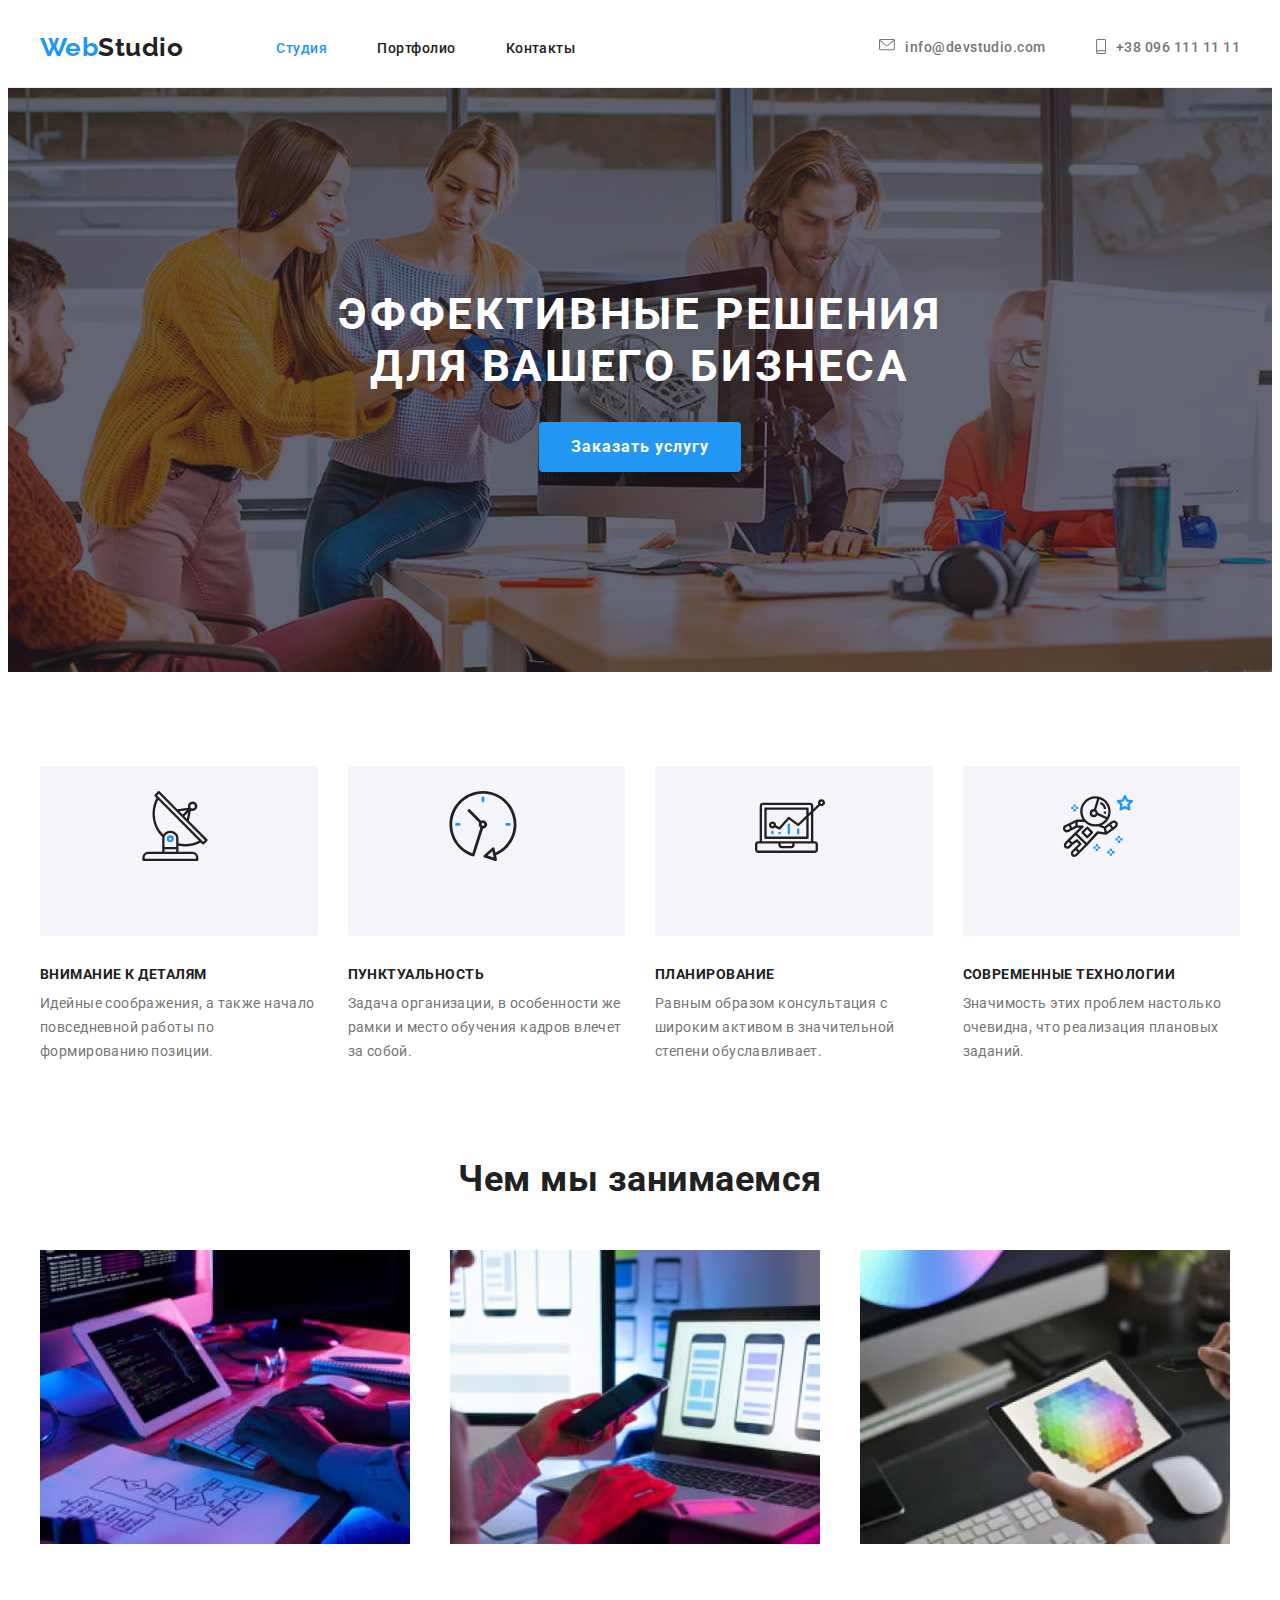
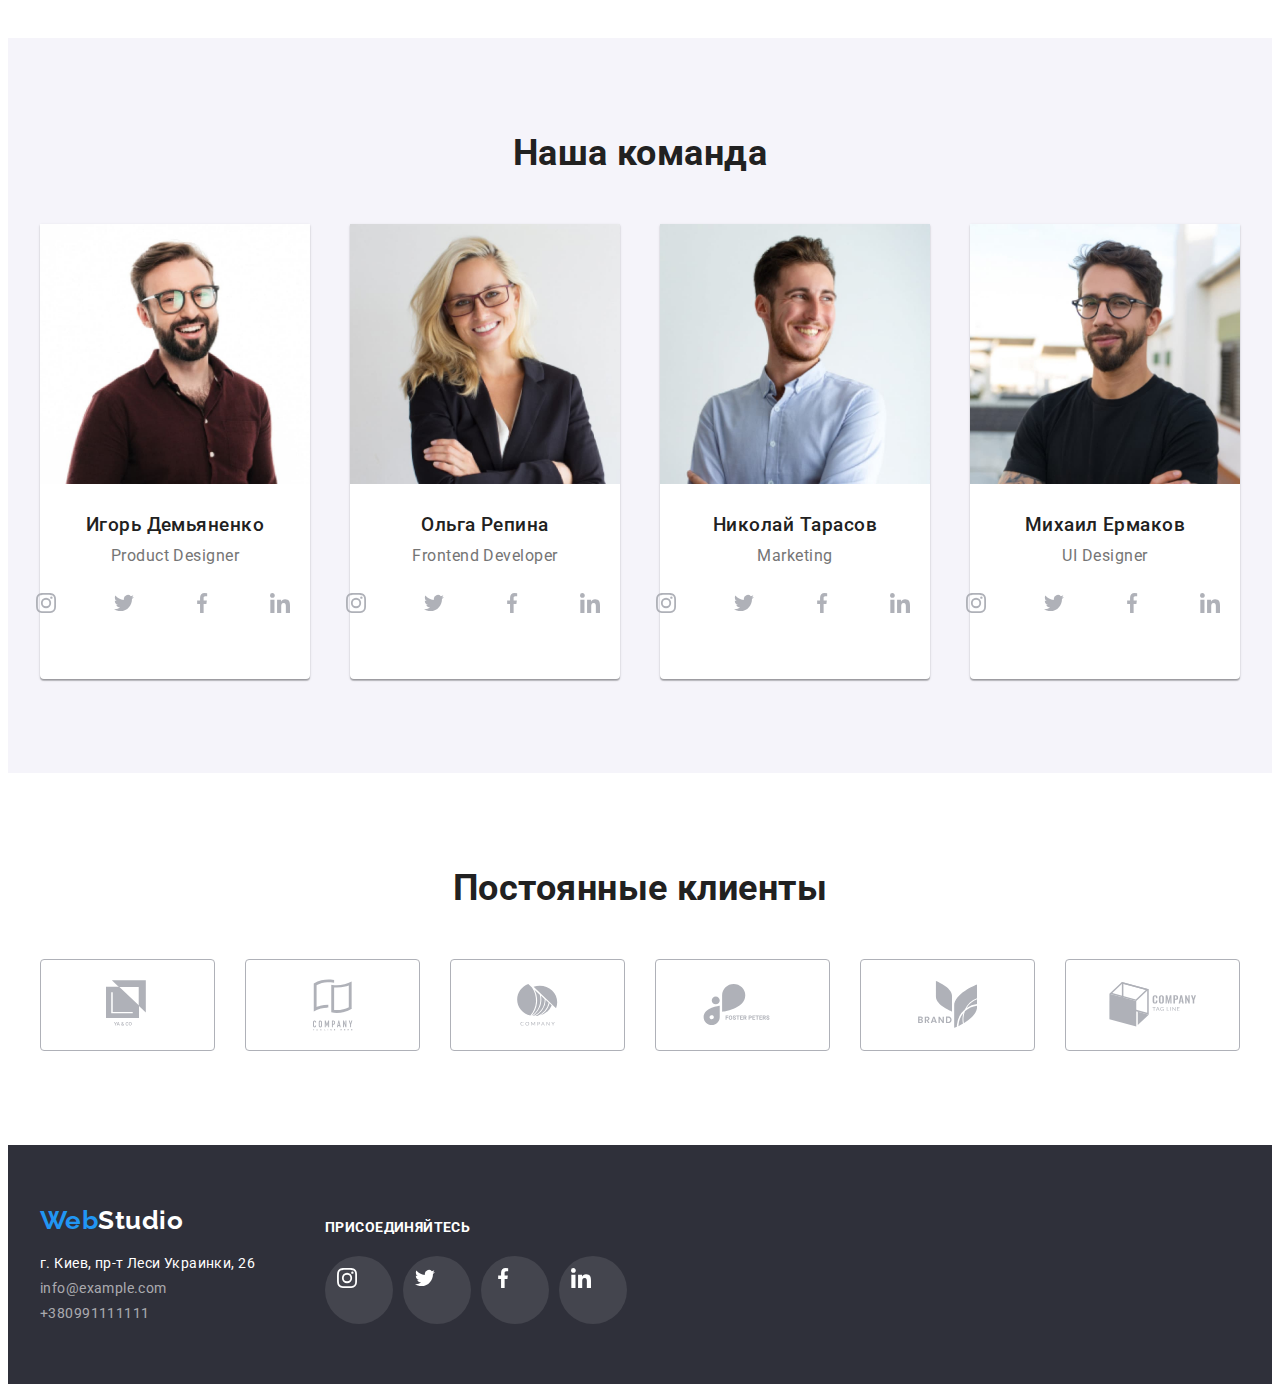
==== index.html @ e6eb75d5 "Добвляет основые файлы" ====
<!DOCTYPE html>
<html lang="ru">
  <head>
    <meta charset="UTF-8" />
    <meta name="viewport" content="width=1600, initial-scale=1.0" />
    <link href="https://fonts.googleapis.com/css2?family=Raleway:wght@400;700;900&family=Roboto:ital,wght@0,400;0,500;0,900;1,700&display=swap" rel="stylesheet" />
    <link
      rel="stylesheet"
      href="https://cdnjs.cloudflare.com/ajax/libs/modern-normalize/1.0.0/modern-normalize.min.css"
      integrity="sha512-ISS7cAi1PEhQ8jnbJpJZMd29NlhNj4AWYyLOSp2CE/CsHxTCu+r+t0D2yoJudVrd0/8fTVPUVDzY5Tvli75u/g=="
      crossorigin="anonymous"
    />
    <link rel="stylesheet" href="./css/common-styles.css" />
    <link rel="stylesheet" href="./css/home.css" />
    <title>Web Studio - главная страница</title>
  </head>
  <body>
    <header class="page-header flexbox">
      <div class="container flexbox justify-center">
        <nav class="main-nav flexbox justify-center">
          <a href="./index.html" class="logo"><span class="accent">Web</span>Studio</a>
          <ul class="site-nav flexbox list">
            <li class="item"><a href="./" class="link current">Студия</a></li>
            <li class="item"><a href="./portfolio.html" class="link">Портфолио</a></li>
            <li class="item"><a href="./" class="link">Контакты</a></li>
          </ul>
        </nav>
        <ul class="header-contacts flexbox list">
          <li class="item">
            <a href="mailto:info@devstudio.com" class="link">
              <svg width="16px" height="12px">
                <use href="./images/sprite.svg#mail"></use>
              </svg>
              info@devstudio.com
            </a>
          </li>
          <li class="item">
            <a href="tel:+380961111111" class="link">
              <svg width="10px" height="15px">
                <use href="./images/sprite.svg#smartphone"></use>
              </svg>
              +38 096 111 11 11
            </a>
          </li>
        </ul>
      </div>
    </header>
    <main>
      <section class="hero">
        <div class="container hero-container">
          <h1 class="hero-title">Эффективные решения <br />для вашего бизнеса</h1>
          <a href="./" class="hero-btn">Заказать услугу</a>
        </div>
      </section>
      <section class="section features">
        <div class="container">
          <ul class="features-list list flexbox">
            <li class="features-grid">
              <div class="image-container">
                <svg width="70" height="70"><use href="./images/sprite.svg#antenna"></use></svg>
              </div>
              <h3 class="item-title">Внимание к деталям</h3>
              <p class="item-text">Идейные соображения, а также начало повседневной работы по формированию позиции.</p>
            </li>
            <li class="features-grid">
              <div class="image-container">
                <svg width="70" height="70">
                  <use href="./images/sprite.svg#clock"></use>
                </svg>
              </div>
              <h3 class="item-title">Пунктуальность</h3>
              <p class="item-text">Задача организации, в особенности же рамки и место обучения кадров влечет за собой.</p>
            </li>
            <li class="features-grid">
              <div class="image-container">
                <svg width="70" height="70">
                  <use href="./images/sprite.svg#diagram"></use>
                </svg>
              </div>
              <h3 class="item-title">Планирование</h3>
              <p class="item-text">Равным образом консультация с широким активом в значительной степени обуславливает.</p>
            </li>
            <li class="features-grid">
              <div class="image-container">
                <svg width="70" height="70">
                  <use href="./images/sprite.svg#astronaut"></use>
                </svg>
              </div>
              <h3 class="item-title">Современные технологии</h3>
              <p class="item-text">Значимость этих проблем настолько очевидна, что реализация плановых заданий.</p>
            </li>
          </ul>
        </div>
      </section>
      <section class="section our-work">
        <div class="container">
          <h2 class="section-title">Чем мы занимаемся</h2>
          <ul class="grid list">
            <li class="grid-item">
              <img src="./images/content-img-1.jpg" alt="Планшет и клавиатура" width="370" />
            </li>

            <li class="grid-item">
              <img src="./images/content-img-2.jpg" alt="Смартфон" width="370" />
            </li>
            <li class="grid-item">
              <img src="./images/content-img-3.jpg" alt="Планшет с палитрой" width="370" />
            </li>
          </ul>
        </div>
      </section>
      <section class="section team">
        <div class="container">
          <h2 class="section-title">Наша команда</h2>
          <ul class="team-grid flexbox list">
            <li class="grid-item">
              <div class="team-card">
                <img src="./images/igor-dem.jpg" alt="Игорь Демьяненко" width="270" />
                <h3 class="team-name">Игорь Демьяненко</h3>
                <p class="team-position">Product Designer</p>
                <div class="sl">
                  <ul class="list flexbox social-links">
                    <li class="list-link">
                      <a class="link" href="">
                        <svg class="link-icon">
                          <use href="./images/sprite.svg#instagram"></use>
                        </svg>
                      </a>
                    </li>
                    <li class="list-link">
                      <a class="link" href=""
                        ><svg class="link-icon">
                          <use href="./images/sprite.svg#twitter"></use>
                        </svg>
                      </a>
                    </li>
                    <li class="list-link">
                      <a class="link" href=""
                        ><svg class="link-icon">
                          <use href="./images/sprite.svg#facebook"></use>
                        </svg>
                      </a>
                    </li>
                    <li class="list-link">
                      <a class="link" href="">
                        <svg class="link-icon">
                          <use href="./images/sprite.svg#linkedin"></use>
                        </svg>
                      </a>
                    </li>
                  </ul>
                </div>
              </div>
            </li>
            <li class="grid-item">
              <div class="team-card">
                <img src="./images/olga-repina.jpg" alt="Ольга Репина" width="270" />
                <h3 class="team-name">Ольга Репина</h3>
                <p class="team-position">Frontend Developer</p>
                <div class="sl">
                  <ul class="list flexbox social-links">
                    <li class="list-link">
                      <a class="link" href="">
                        <svg class="link-icon">
                          <use href="./images/sprite.svg#instagram"></use>
                        </svg>
                      </a>
                    </li>
                    <li class="list-link">
                      <a class="link" href=""
                        ><svg class="link-icon">
                          <use href="./images/sprite.svg#twitter"></use>
                        </svg>
                      </a>
                    </li>
                    <li class="list-link">
                      <a class="link" href=""
                        ><svg class="link-icon">
                          <use href="./images/sprite.svg#facebook"></use>
                        </svg>
                      </a>
                    </li>
                    <li class="list-link">
                      <a class="link" href=""
                        ><svg class="link-icon">
                          <use href="./images/sprite.svg#linkedin"></use>
                        </svg>
                      </a>
                    </li>
                  </ul>
                </div>
              </div>
            </li>
            <li class="grid-item">
              <div class="team-card">
                <img src="./images/nikolay-tarasov.jpg" alt="Николай Тарасов" width="270" />
                <h3 class="team-name">Николай Тарасов</h3>
                <p class="team-position">Marketing</p>
                <div class="sl">
                  <ul class="list flexbox social-links">
                    <li class="list-link">
                      <a class="link" href="">
                        <svg class="link-icon">
                          <use href="./images/sprite.svg#instagram"></use>
                        </svg>
                      </a>
                    </li>
                    <li class="list-link">
                      <a class="link" href=""
                        ><svg class="link-icon">
                          <use href="./images/sprite.svg#twitter"></use>
                        </svg>
                      </a>
                    </li>
                    <li class="list-link">
                      <a class="link" href=""
                        ><svg class="link-icon">
                          <use href="./images/sprite.svg#facebook"></use>
                        </svg>
                      </a>
                    </li>
                    <li class="list-link">
                      <a class="link" href=""
                        ><svg class="link-icon">
                          <use href="./images/sprite.svg#linkedin"></use>
                        </svg>
                      </a>
                    </li>
                  </ul>
                </div>
              </div>
            </li>
            <li class="grid-item">
              <div class="team-card">
                <img src="./images/mihail-ermakov.jpg" alt="Михаил Ермаков" width="270" />
                <h3 class="team-name">Михаил Ермаков</h3>
                <p class="team-position">UI Designer</p>
                <div class="sl">
                  <ul class="list flexbox social-links">
                    <li class="list-link">
                      <a class="link" href="">
                        <svg class="link-icon">
                          <use href="./images/sprite.svg#instagram"></use>
                        </svg>
                      </a>
                    </li>
                    <li class="list-link">
                      <a class="link" href=""
                        ><svg class="link-icon">
                          <use href="./images/sprite.svg#twitter"></use>
                        </svg>
                      </a>
                    </li>
                    <li class="list-link">
                      <a class="link" href=""
                        ><svg class="link-icon">
                          <use href="./images/sprite.svg#facebook"></use>
                        </svg>
                      </a>
                    </li>
                    <li class="list-link">
                      <a class="link" href=""
                        ><svg class="link-icon">
                          <use href="./images/sprite.svg#linkedin"></use>
                        </svg>
                      </a>
                    </li>
                  </ul>
                </div>
              </div>
            </li>
          </ul>
        </div>
      </section>
      <section class="section">
        <div class="brand container">
          <h2 class="section-title">Постоянные клиенты</h2>
          <ul class="list flexbox">
            <li class="brand-list">
              <a class="brand-link" href="">
                <svg width="44" height="49"><use href="./images/sprite.svg#brand-1"></use></svg>
              </a>
            </li>
            <li class="brand-list">
              <a class="brand-link" href=""
                ><svg width="40" height="52">
                  <use href="./images/sprite.svg#brand-2"></use>
                </svg>
              </a>
            </li>
            <li class="brand-list">
              <a class="brand-link" href="">
                <svg width="41" height="42">
                  <use href="./images/sprite.svg#brand-3"></use>
                </svg>
              </a>
            </li>
            <li class="brand-list">
              <a class="brand-link" href=""
                ><svg width="80" height="42">
                  <use href="./images/sprite.svg#brand-4"></use>
                </svg>
              </a>
            </li>
            <li class="brand-list">
              <a class="brand-link" href="">
                <svg width="59" height="47">
                  <use href="./images/sprite.svg#brand-5"></use>
                </svg>
              </a>
            </li>
            <li class="brand-list">
              <a class="brand-link" href=""
                ><svg width="88" height="45">
                  <use href="./images/sprite.svg#brand-6"></use>
                </svg>
              </a>
            </li>
          </ul>
        </div>
      </section>
    </main>
    <footer class="footer">
      <div class="container flexbox">
        <div class="adress-container">
          <a href="./" class="footer-logo"><span class="accent">Web</span>Studio</a>
          <address class="address">
            <span class="adress-text">г. Киев, пр-т Леси Украинки, 26</span>
            <a href="mailto:info@example.com" class="address-item">info@example.com</a>
            <a href="tel:+380991111111" class="address-item">+380991111111</a>
          </address>
        </div>
        <div class="social-join-us">
          <h2>Присоединяйтесь</h2>
          <div class="join-us">
            <ul class="list flexbox social-links">
              <li class="list-link">
                <a class="join" href="">
                  <svg class="link-icon">
                    <use href="./images/sprite.svg#instagram"></use>
                  </svg>
                </a>
              </li>
              <li class="list-link">
                <a class="join" href=""
                  ><svg class="link-icon">
                    <use href="./images/sprite.svg#twitter"></use>
                  </svg>
                </a>
              </li>
              <li class="list-link">
                <a class="join" href=""
                  ><svg class="link-icon">
                    <use href="./images/sprite.svg#facebook"></use>
                  </svg>
                </a>
              </li>
              <li class="list-link">
                <a class="join" href=""
                  ><svg class="link-icon">
                    <use href="./images/sprite.svg#linkedin"></use>
                  </svg>
                </a>
              </li>
            </ul>
          </div>
        </div>
      </div>
    </footer>
  </body>
</html>
---- css/common-styles.css ----
/*
Основной цвет текста: #212121
Вторичный цвет текста: #757575
Основной акцент: #2196F3
Белый текст и основной фон: #FFFFFF
Цвет текста футера: rgba(255, 255, 255, 0.6);
Вторичный цвет фона: #2F303A
*/

:root {
  --primary-text-color: #212121;
  --secondary-text-color: #757575;
  --main-accent: #2196f3;
  --pure-white-color: #ffffff;
  --footer-text-color: rgba(255, 255, 255, 0.6);
  --secondary-bg-color: #2f303a;
}

h1,
h2,
h3,
p {
  margin: 0px;
  padding: 0px;
}

img {
  display: block;
}

.list {
  list-style: none;
  margin: 0px;
  padding: 0px;
}

.flexbox {
  display: flex;
}

.page-header {
  background-color: var(--pure-white-color);
  padding-top: 24px;
  padding-bottom: 25px;
  border-bottom: 1px solid #ececec;
}

.container {
  width: 1200px;
  padding: 0px 15px 0 15px;
  margin-top: 0px;
  margin-bottom: 0px;
  margin-right: auto;
  margin-left: auto;
  /*outline: 2px solid tomato;*/
}
.justify-center {
  align-items: center;
  justify-content: flex-end;
}
/* шапка странички*/
.main-nav {
  margin-right: auto;
}

.logo {
  text-decoration: none;
  color: var(--primary-text-color);
  font-family: Raleway, sans-serif;
  font-weight: 700;
  font-size: 26px;
  inline-size: 1.2;
}
.accent {
  color: var(--main-accent);
}
.site-nav {
  margin-left: 93px;
}
.site-nav .link {
  text-decoration: none;
  color: var(--primary-text-color);
  font-weight: 500;
  font-size: 14px;
  margin: 0px;
}
.main-nav .item:not(:last-child) {
  margin-right: 50px;
}
.site-nav .link:hover,
.site-nav .link:focus {
  color: var(--main-accent);
}

.site-nav .current {
  color: var(--main-accent);
}

.header-contacts .link {
  text-decoration: none;
  font-family: Roboto;
  font-weight: 500;
  font-size: 14px;
  color: var(--secondary-text-color);
}

.header-contacts .link:hover,
.header-contacts .link:focus {
  color: var(--main-accent);
  text-decoration: underline;
}

.header-contacts .item:not(:last-child) {
  margin-right: 50px;
}
.header-contacts a {
  display: flex;
  flex-direction: row;
}
.header-contacts svg {
  display: inline-block;
  margin-right: 10px;
  fill: #757575;
}

.header-contacts .link:hover svg,
.header-contacts .link:focus svg {
  fill: var(--main-accent);
}

/* футер */

.footer {
  font-weight: 400;
  font-style: normal;
  font-size: 14px;
  background-color: var(--secondary-bg-color);
  padding-top: 60px;
  padding-bottom: 60px;
}
.footer-logo {
  text-decoration: none;
  color: var(--pure-white-color);
  font-family: Raleway, sans-serif;
  font-weight: 700;
  font-size: 26px;
  inline-size: 1.2;
}
.address {
  font-weight: 400;
  font-style: normal;
  color: var(--pure-white-color);
  letter-spacing: 0.03em;
  margin-top: 20px;
}
.adress-text {
  display: block;
}
.address-item {
  display: block;
  text-decoration: none;
  font-family: Roboto;
  font-weight: 400;
  font-size: 14px;
  color: var(--footer-text-color);
  margin-top: 9px;
}

.address-item:hover,
.address-item:focus {
  color: var(--main-accent);
  text-decoration: underline;
}
.adress-container {
  display: flex;
  flex-direction: column;
  margin-right: 70px;
}

.social-links .link {
  display: block;
  width: 44px;
  height: 44px;
  padding: 12px;
  fill: #afb1b8;
}

.list-link {
  margin-right: 10px;
  flex-basis: calc((100% - 3 * 10px) / 4);
}

.list-link:last-child {
  margin-right: 0px;
}

.link-icon {
  display: block;
  width: 20px;
  height: 20px;
}

.join-us {
  padding-top: 20px;
}

.social-join-us h2 {
  font-weight: 700;
  font-size: 14px;
  line-height: 1.14;
  letter-spacing: 0.03em;
  text-transform: uppercase;
  color: var(--pure-white-color);
  margin-top: 15px;
}

.social-links .join {
  display: block;
  width: 44px;
  height: 44px;
  padding: 12px;
  fill: #ffffff;
}

.social-links .join {
  background-color: rgba(255, 255, 255, 0.1);
  border-radius: 50%;
}
.social-links .join:hover,
.social-links .join:focus {
  background-color: var(--main-accent);
  border-radius: 50%;
}
---- css/home.css ----
body {
  color: var(--secondary-text-color);
  background-color: var(--pure-white-color);
  font-family: Roboto;
  letter-spacing: 0.03em;
}

.hero {
  background-color: #c4c4c4;
  padding-top: 200px;
  padding-bottom: 200px;
  background-image: linear-gradient(rgba(47, 48, 58, 0.4) 50%, rgba(47, 48, 58, 0.4) 50%), url(../images/hero-bg.jpg);
  background-position: center, center;
  background-repeat: no-repeat, no-repeat;
  background-size: 1600px, 1600px;
}

.hero-container {
  text-align: center;
  width: 696px;
}

.hero-title {
  text-decoration: none;
  font-weight: 700;
  font-size: 44px;
  color: var(--pure-white-color);
  text-align: center;
  text-transform: uppercase;
  letter-spacing: 0.06em;
}

.hero-btn {
  display: inline-block;
  text-decoration: none;
  padding: 10px 32px;
  margin-top: 30px;
  border-radius: 4px;
  font-weight: 700;
  font-size: 16px;
  line-height: 1.87;
  letter-spacing: 0.06em;
  color: var(--pure-white-color);
  background-color: var(--main-accent);
  box-shadow: 0px 4px 4px rgba(0, 0, 0, 0.15);
}

.image-container {
  width: auto;
  height: 120px;
  background-color: #f5f4fa;
  border-radius: 4px;
  margin-bottom: 30px;
  padding: 25px 100px;
}

.section-title {
  color: var(--primary-text-color);
  font-size: 36px;
  font-weight: 700;
}
.section .item-title {
  color: var(--primary-text-color);
  text-transform: uppercase;
  font-size: 14px;
}

/*Секция: Наши преимущества*/
.features {
  padding-top: 94px;
  padding-bottom: 94px;
}

.section.features .item-text {
  font-weight: 400;
  margin-top: 10px;
  line-height: 1.71;
  font-size: 14px;
  letter-spacing: 0.03em;
}

.features-list {
  display: flex;
  flex-direction: row;
  flex-wrap: wrap;
  /*margin-right: -30px;
  margin-bottom: -30px;*/
}
.features-grid {
  /*outline: 1px solid teal;*/
  margin-right: 30px;
  /*margin-bottom: 30px;*/
  flex-basis: calc((100% - 3 * 30px) / 4);
}

.features-grid:nth-child(4n) {
  margin-right: 0px;
}

/*Секция: Чем мы занимаемся*/

.section.our-work {
  padding-top: 0px;
  padding-bottom: 94px;
  text-align: center;
}

.section.our-work .grid {
  display: flex;
  flex-direction: row;
  flex-wrap: wrap;
  margin-top: 50px;
  /* margin-right: -30px;
  margin-bottom: -30px; */
  /* outline: 1px solid tomato; */
}
.section.our-work .grid-item {
  /* outline: 1px solid teal; */
  margin-right: 30px;
  /* margin-bottom: 30px; */
  flex-basis: calc((100% - 2 * 30px) / 3);
}
.section.our-work .grid-item:nth-child(3n) {
  margin-right: 0px;
}

/*Team section*/
.section.team {
  background-color: #f5f4fa;
  text-align: center;
  padding-top: 94px;
  padding-bottom: 94px;
}

.team-grid {
  display: flex;
  flex-direction: row;
  justify-content: space-between;
  flex-wrap: wrap;
  margin-top: 50px;
  /*margin-right: -30px;
  margin-bottom: -30px;
  outline: 1px solid tomato;*/
}

.section.team .grid-item {
  /* outline: 1px solid teal;*/
  margin-right: 30px;
  /*margin-bottom: 30px;*/
  flex-basis: calc((100% - 4 * 30px) / 4);
}
.section.team .grid-item:nth-child(4n) {
  margin-right: 0px;
}

.team-card {
  padding-bottom: 30px;
  width: 270px;
  height: auto;
  background-color: var(--pure-white-color);
  /* material shadow v1 */
  box-shadow: 0px 1px 3px rgba(0, 0, 0, 0.12), 0px 1px 1px rgba(0, 0, 0, 0.14), 0px 2px 1px rgba(0, 0, 0, 0.2);
  border-radius: 0px 0px 4px 4px;
}
.team-name {
  margin-top: 30px;
  color: var(--primary-text-color);
  font-weight: 500;
}

.team-position {
  margin-top: 10px;
  font-weight: 400;
}

.social-links {
  justify-content: center;
  align-items: center;
  padding: 0px;
  margin: 0px;
}
.sl {
  padding-top: 16px;
  padding-right: 30px;
  padding-left: 30px;
}

.social-links .link:hover,
.social-links .link:focus {
  background-color: var(--main-accent);
  border-radius: 50%;
}

.social-links .link:hover .link-icon,
.social-links .link:focus .link-icon {
  fill: var(--pure-white-color);
}

/* Секция с постоянными клиентами */

.brand {
  padding-top: 94px;
  padding-bottom: 94px;
  text-align: center;
}
.brand-list {
  flex-basis: calc((100% - 5 * 30px) / 6);
  display: flex;
  flex-wrap: nowrap;
  align-items: center;
  justify-content: center;
  height: 90px;
  border: 1px solid #afb1b8;
  border-radius: 4px;
  margin-top: 50px;
  margin-right: 30px;
}

.brand-list:last-child {
  margin-right: 0;
}

.brand-list:hover,
.brand-list:focus,
.brand-list:hover svg,
.brand-list:focus svg {
  border-color: var(--main-accent);
  fill: var(--main-accent);
}

.brand-list svg {
  fill: #afb1b8;
}

.brand-link {
  display: flex;
  flex-wrap: nowrap;
  align-items: center;
  justify-content: center;
  width: 168px;
  height: 90px;
}
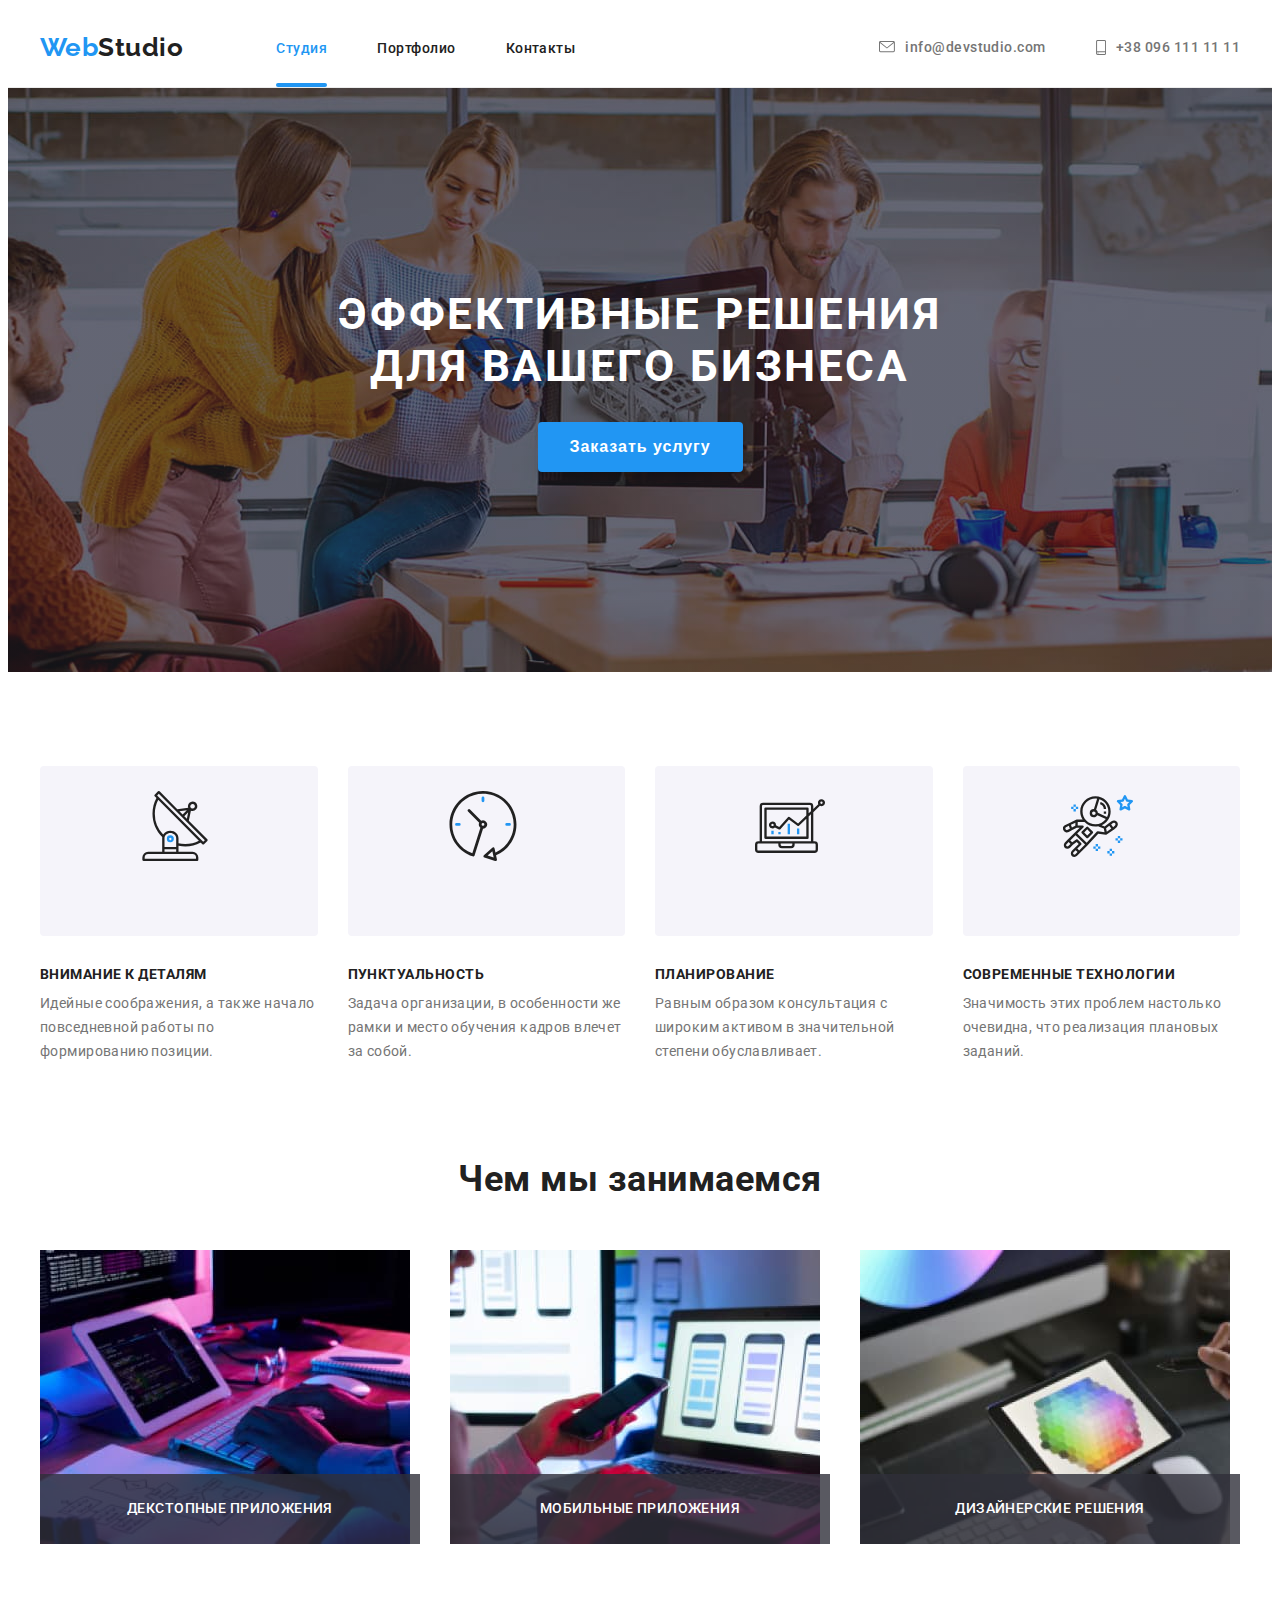
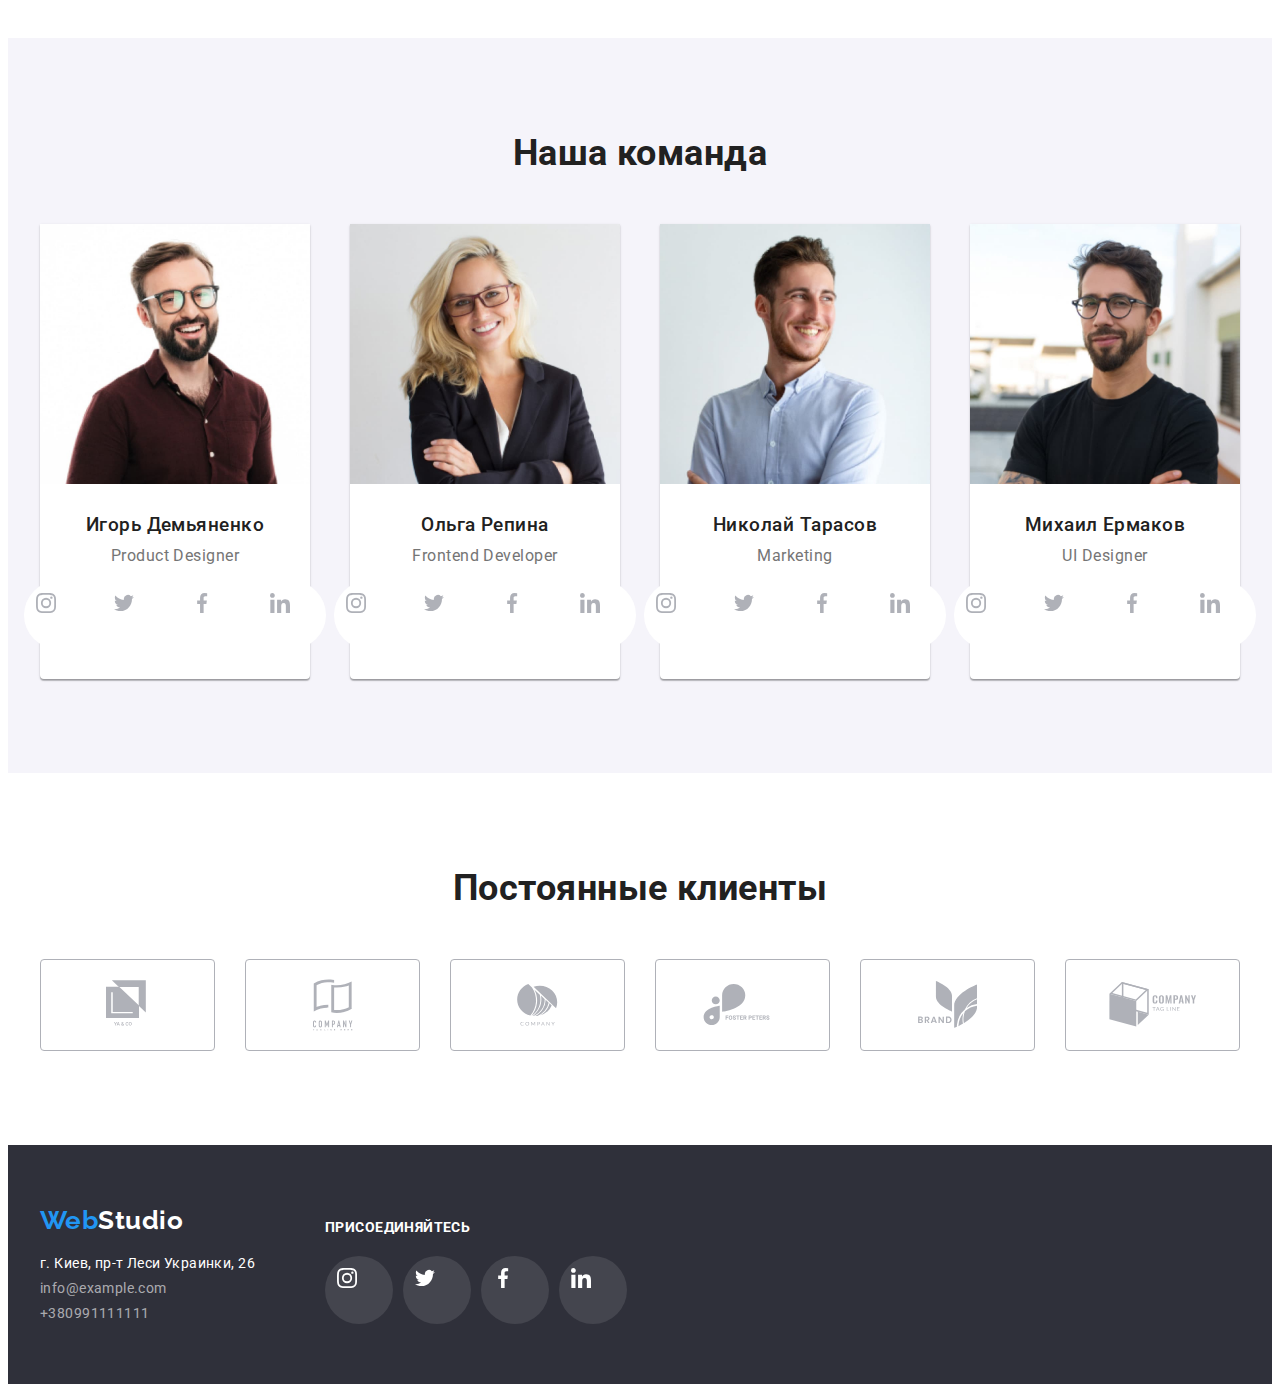
==== commit 01519d7c: "Добавлены переходи и анимация" ====
--- a/index.html
+++ b/index.html
@@ -49,7 +49,7 @@
       <section class="hero">
         <div class="container hero-container">
           <h1 class="hero-title">Эффективные решения <br />для вашего бизнеса</h1>
-          <a href="./" class="hero-btn">Заказать услугу</a>
+          <button type="button" class="hero-btn" data-modal-open>Заказать услугу</button>
         </div>
       </section>
       <section class="section features">
@@ -98,13 +98,19 @@
           <ul class="grid list">
             <li class="grid-item">
               <img src="./images/content-img-1.jpg" alt="Планшет и клавиатура" width="370" />
-            </li>
-
+              <div class="grid-overlay"><p>Декстопные приложения</p></div>
+            </li>
             <li class="grid-item">
               <img src="./images/content-img-2.jpg" alt="Смартфон" width="370" />
+              <div class="grid-overlay">
+                <p>Мобильные приложения</p>
+              </div>
             </li>
             <li class="grid-item">
               <img src="./images/content-img-3.jpg" alt="Планшет с палитрой" width="370" />
+              <div class="grid-overlay">
+                <p>Дизайнерские решения</p>
+              </div>
             </li>
           </ul>
         </div>
@@ -367,5 +373,15 @@
         </div>
       </div>
     </footer>
+    <div class="backdrop is-hidden" data-modal>
+      <div class="modal">
+        <button type="button" class="modal-btn" data-modal-close>
+          <svg>
+            <use href="./images/sprite.svg#x"></use>
+          </svg>
+        </button>
+      </div>
+    </div>
+    <script src="./js/modal.js"></script>
   </body>
 </html>
--- a/css/common-styles.css
+++ b/css/common-styles.css
@@ -83,6 +83,7 @@
   font-weight: 500;
   font-size: 14px;
   margin: 0px;
+  transition: all 250ms cubic-bezier(0.4, 0, 0.2, 1) 0s;
 }
 .main-nav .item:not(:last-child) {
   margin-right: 50px;
@@ -94,6 +95,18 @@
 
 .site-nav .current {
   color: var(--main-accent);
+  position: relative;
+}
+
+.site-nav .current:after {
+  content: '';
+  position: absolute;
+  background-color: #2196f3;
+  height: 4px;
+  width: 100%;
+  border-radius: 4px;
+  left: 0;
+  bottom: -31px;
 }
 
 .header-contacts .link {
@@ -116,11 +129,13 @@
 .header-contacts a {
   display: flex;
   flex-direction: row;
+  align-items: center;
 }
 .header-contacts svg {
   display: inline-block;
   margin-right: 10px;
   fill: #757575;
+  transition: all 250ms cubic-bezier(0.4, 0, 0.2, 1) 0s;
 }
 
 .header-contacts .link:hover svg,
@@ -183,6 +198,7 @@
   height: 44px;
   padding: 12px;
   fill: #afb1b8;
+  transition: all 250ms cubic-bezier(0.4, 0, 0.2, 1) 0s;
 }
 
 .list-link {
@@ -225,6 +241,8 @@
 .social-links .join {
   background-color: rgba(255, 255, 255, 0.1);
   border-radius: 50%;
+  transition: cubic-bezier(0.4, 0, 0.2, 1);
+  transition-duration: 250ms;
 }
 .social-links .join:hover,
 .social-links .join:focus {
--- a/css/home.css
+++ b/css/home.css
@@ -36,6 +36,8 @@
   padding: 10px 32px;
   margin-top: 30px;
   border-radius: 4px;
+  border-style: none;
+  cursor: pointer;
   font-weight: 700;
   font-size: 16px;
   line-height: 1.87;
@@ -116,12 +118,31 @@
 }
 .section.our-work .grid-item {
   /* outline: 1px solid teal; */
+  display: flex;
+  position: relative;
   margin-right: 30px;
   /* margin-bottom: 30px; */
   flex-basis: calc((100% - 2 * 30px) / 3);
 }
 .section.our-work .grid-item:nth-child(3n) {
   margin-right: 0px;
+}
+
+.grid-overlay {
+  display: flex;
+  position: absolute;
+  bottom: 0;
+  align-items: center;
+  justify-content: center;
+  background-color: rgba(47, 48, 58, 0.8);
+  width: 100%;
+  height: 70px;
+  font-weight: 500;
+  font-size: 14px;
+  line-height: 1.14;
+  letter-spacing: 0.03em;
+  text-transform: uppercase;
+  color: #ffffff;
 }
 
 /*Team section*/
@@ -185,10 +206,19 @@
   padding-left: 30px;
 }
 
+.social-links .link {
+  border-radius: 50%;
+  background-color: var(--pure-white-color);
+  transition: all 250ms cubic-bezier(0.4, 0, 0.2, 1) 0s;
+}
+
 .social-links .link:hover,
 .social-links .link:focus {
   background-color: var(--main-accent);
-  border-radius: 50%;
+}
+
+.social-links .link .link-icon {
+  transition: all 250ms cubic-bezier(0.4, 0, 0.2, 1) 0s;
 }
 
 .social-links .link:hover .link-icon,
@@ -214,6 +244,7 @@
   border-radius: 4px;
   margin-top: 50px;
   margin-right: 30px;
+  transition: all 250ms cubic-bezier(0.4, 0, 0.2, 1) 0s;
 }
 
 .brand-list:last-child {
@@ -229,6 +260,7 @@
 }
 
 .brand-list svg {
+  transition: all 250ms cubic-bezier(0.4, 0, 0.2, 1) 0s;
   fill: #afb1b8;
 }
 
@@ -240,3 +272,78 @@
   width: 168px;
   height: 90px;
 }
+
+/*Модальное окно*/
+
+.backdrop {
+  position: fixed;
+  top: 0;
+  left: 0;
+  height: 100%;
+  width: 100%;
+  background-color: rgba(0, 0, 0, 0.2);
+  z-index: 100;
+  display: flex;
+  justify-content: center;
+  align-items: center;
+}
+
+.modal {
+  /* outline: 1px solid tomato; */
+  box-shadow: 0px 1px 3px rgba(0, 0, 0, 0.12), 0px 1px 1px rgba(0, 0, 0, 0.14), 0px 2px 1px rgba(0, 0, 0, 0.2);
+  border-radius: 4px;
+  position: fixed;
+  width: 528px;
+  height: 581px;
+  /* left: 50%;
+  top: 50%;
+  bottom: 50%;
+  right: 50%;
+  transform: translate(-50%, -50%); */
+  background: #ffffff;
+  text-align: right;
+  padding: 8px;
+  z-index: 101;
+  animation: backIn 2s linear 0s 1;
+}
+
+@keyframes backIn {
+  0% {
+    transform: scale(0.1);
+    transform: translate(0, -1200px);
+    opacity: 0.7;
+  }
+
+  70% {
+    transform: scale(0.7);
+    opacity: 0.9;
+  }
+
+  100% {
+    transform: scale(1);
+    transform: translate(0);
+    opacity: 1;
+  }
+}
+
+.modal-btn {
+  height: 30px;
+  width: 30px;
+  border-style: none;
+  border: 1px solid rgba(0, 0, 0, 0.1);
+  border-radius: 50%;
+  background-color: #ffffff;
+  cursor: pointer;
+  padding: 0;
+  margin: 0;
+}
+
+.is-hidden {
+  visibility: hidden;
+}
+
+.modal svg {
+  width: 11px;
+  height: 11px;
+  fill: #000000;
+}
